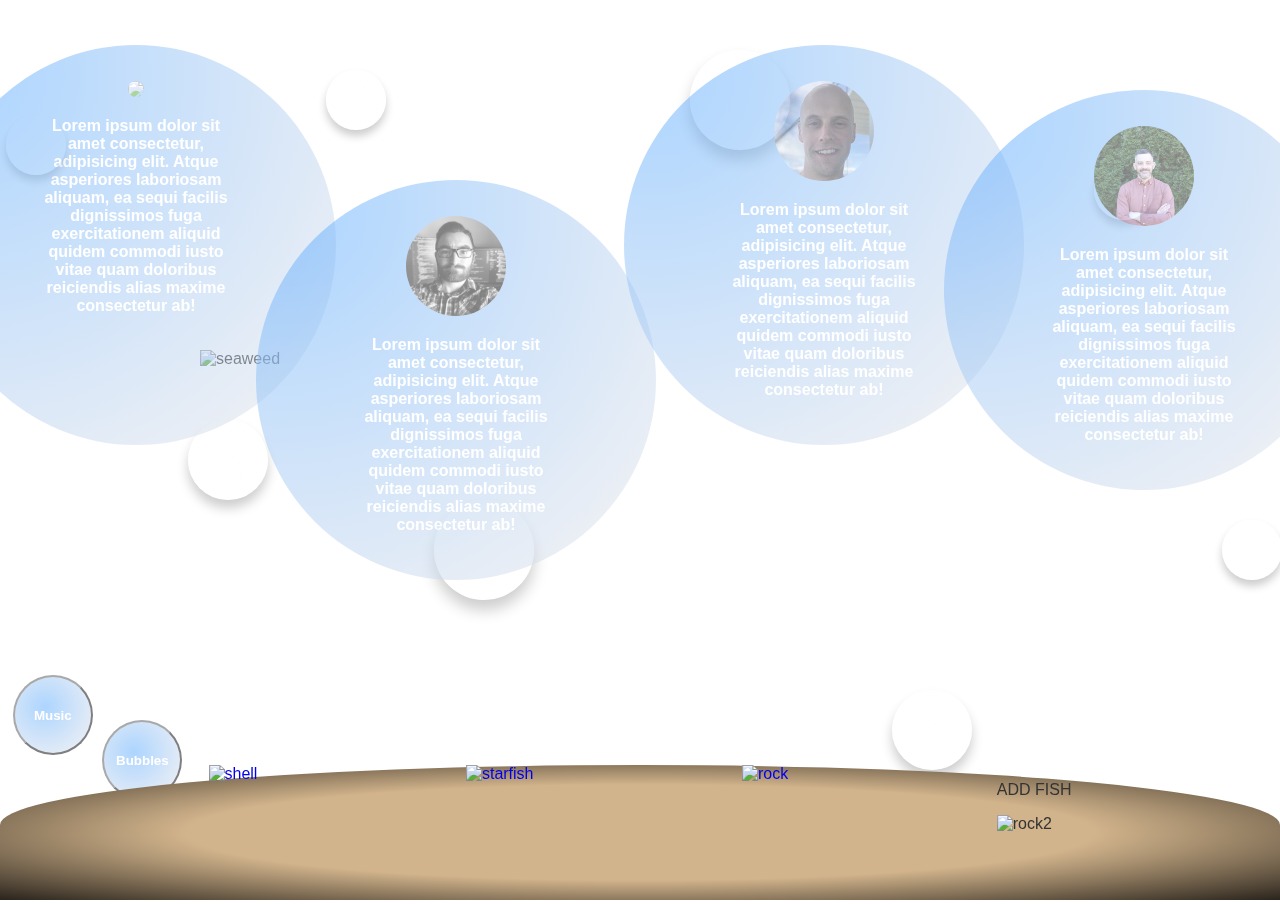
==== about.html @ e94e4876 "Merge pull request #11 from seanjmurray/Dev" ====
<!DOCTYPE html>
<html lang="en">
<head>
  <meta charset="UTF-8">
  <meta name="viewport" content="width=device-width, initial-scale=1.0">
  <title>Zen Aquarium</title>
  <link rel="stylesheet" href="css/reset.css" type="text/css">
  <link rel="stylesheet" href="css/style.css" type="text/css">
</head>
<body>
  <header>
  </header>
  <main>
    <canvas id="myCanvas"></canvas>

    <div> 
      <div id="Leah"> <img src="https://via.placeholder.com/100" > <p > Lorem ipsum dolor sit amet consectetur, adipisicing elit. Atque asperiores laboriosam aliquam, ea sequi facilis dignissimos fuga exercitationem aliquid quidem commodi iusto vitae quam doloribus reiciendis alias maxime consectetur ab! </p> </div>
      <div id="Sean"> <img src = "img/sean.jpg"> <p> Lorem ipsum dolor sit amet consectetur, adipisicing elit. Atque asperiores laboriosam aliquam, ea sequi facilis dignissimos fuga exercitationem aliquid quidem commodi iusto vitae quam doloribus reiciendis alias maxime consectetur ab! </p> </div>
      <div id="Michael"> <img src = "img/person1.jpg"> <p> Lorem ipsum dolor sit amet consectetur, adipisicing elit. Atque asperiores laboriosam aliquam, ea sequi facilis dignissimos fuga exercitationem aliquid quidem commodi iusto vitae quam doloribus reiciendis alias maxime consectetur ab! </p> </div>
      <div id="Stephen"> <img src = "img/image.png"><p> Lorem ipsum dolor sit amet consectetur, adipisicing elit. Atque asperiores laboriosam aliquam, ea sequi facilis dignissimos fuga exercitationem aliquid quidem commodi iusto vitae quam doloribus reiciendis alias maxime consectetur ab! </p> </div>
    </div>
    <div id="buttons">
      <audio id="soundtrack" src="nocturne.mp3"></audio>
      <audio id="bubbleSounds" src="underwater.mp3"></audio>
      <button id="audio" type="button">Music</button>
      <button id="bubbles" type="button">Bubbles</button>
    </div>
    <div id="background-wrap">  
      <div class="bubble x1"></div>
      <div class="bubble x2"></div>
      <div class="bubble x3"></div>
      <div class="bubble x4"></div>
      <div class="bubble x5"></div>
      <div class="bubble x6"></div>
      <div class="bubble x7"></div>
      <div class="bubble x8"></div>
      <div class="bubble x9"></div>
      <div class="bubble x10"></div>
      <img id="seaweed" src="img/seaweed1.png" alt="seaweed">
    </div>
  </main>
  <footer>

    <div>
      <a href="index.html"><p>HOME</p><img id ="shell"src="img/shell-4345809_640.png" alt="shell"> </a>
    </div>

    <div>
      <a href="about.html"><p>ABOUT US</p><img id="starfish" src="img/starfish.png" alt="starfish" text="About Us"> </a>
    </div>

    <div>
      <a href="links.html"><p>LINKS</p><img id="rock" src="img/rock.png" alt="rock"> </a> 
    </div>
    
    <div>
      <p>ADD FISH</p>
      <img id="rock2" src="img/rock2.png" alt="rock2">
    </div>
    
  </footer>
  <script src="js/app.js"></script>
  <script src="js/music.js"></script>
  <script src="js/profile.js"></script>
</body>

</html>
---- css/style.css ----
body {
	/* background: #00b4ff; */
	color: #333;
	font: 100% Lato, Arial, Sans Serif;
	height: 100%;
	margin: 0;
	padding: 0;
	overflow-x: hidden;
	overflow-y: hidden;
	/* background-image: radial-gradient(ellipse at center, rgba(0,0,0,0) 50%, rgba(0,0,0,0.8) 100%); background-repeat: repeat; */
}
.hidden{
	display: none;
}

#myCanvas{
	height: 100vh;
	width: 100%;
}

#background-wrap {
	bottom: 0;
	left: 0;
	position: fixed;
	right: 0;
	top: 0;
	z-index: -1;
}

#audio,
#bubbles{
	background: radial-gradient(circle at 30px 30px, #5cabff, rgb(237, 232, 232));
	border-radius: 50%;
	color: white;
	display: block;
	font-weight: bold;
	height: 80px;
	opacity: 50%;
	outline: none;
	padding: 10px;
	text-align: center;
	width: 80px;
	transition: 1s ease;
}

#Michael,
#Leah, #Sean, #Stephen {
	background: radial-gradient(circle at 30px 30px, #5cabff, rgb(237, 232, 232));
	border-radius: 50%;
	color: white;
	display: block;
	font-weight: bold;
	opacity: 50%;
	outline: none;
	padding: 100px;
	text-align: center;
	width: 200px;
	height: 200px;
	transition: 1s ease;
}

#Leah img {
	transform: translateY(-4em);
	border-radius: 50%;
	width: 100px;
}

#Sean img {
	transform: translateY(-4em);
	border-radius: 50%;
	width: 100px;
}

#Michael img {
	transform: translateY(-4em);
	border-radius: 50%;
	width: 100px;
}

#Stephen img {
	transform: translateY(-4em);
	border-radius: 50%;
	width: 100px;
}

#Leah {
	animation: MoveUpDown 15s linear infinite;
	left: -5%;
	position: absolute;
	top: 5%;
}

#Sean {
	animation: MoveUpDown 15s linear infinite;
	left: 20%;
	position: absolute;
	top: 20%;
}

#Michael {
	animation: MoveUpDown 15s linear infinite;
	right: 20%;
	position: absolute;
	top: 5%;
}

#Stephen {
	animation: MoveUpDown 15s linear infinite;
	right: -5%;
	position: absolute;
	top: 10%;
}

#Leah:hover, #Sean:hover, #Michael:hover, #Stephen:hover {
	color: white;
	font-size: 14px;
	transform: scale(1.1);
	width: 200px;
	height: 200px;
}

#Leah:hover .hidden, #Sean:hover .hidden, #Michael:hover .hidden, #Stephen:hover .hidden {
	display: block;
	
}

#Leah p {
	transform: translateY(-4em);
	max-width: 200px;
}

#Sean p {
	transform: translateY(-4em);
	
}

#Michael p {
	transform: translateY(-4em);
	
}

#Stephen p {
	transform: translateY(-4em);
	
}

#audio:hover,
#bubbles:hover{
	color: white;
	font-size: 14px;
	height: 100px;
	width: 100px;
}

#audio {
	animation: MoveUpDown 15s linear infinite;
	left: 1%;
	position: absolute;
	top: 75%;
}

#bubbles {
	animation: MoveUpDown 12s linear infinite;
	left: 8%;
	position: absolute;
	top: 80%;
}

@keyframes MoveUpDown{
	0%, 100% {
		margin-top: 20px;
	}
	50% {
		margin-top: 50px;
}
}

/* KEYFRAMES */

@keyframes animateBubble {
	0% {
		margin-top: 800px;
	}
	100% {
		margin-top: -100%;
	}
}

@keyframes sideWays {
	0% {
		margin-left: 0px;
	}
	100% {
		margin-left: 50px;
	}
} 

/* ANIMATIONS */

.x1 {
	animation: animateBubble 15s linear infinite, sideWays 2s ease-in-out infinite alternate;
	left: -5%;
	top: 5%;
	transform: scale(0.3);
}

.x2 {
	animation: animateBubble 13s linear infinite, sideWays 4s ease-in-out infinite alternate;
	left: 5%;
	top: 80%;
	transform: scale(0.4);
}

.x3 {
	animation: animateBubble 14s linear infinite, sideWays 2s ease-in-out infinite alternate;
	left: 10%;
	top: 40%;
	transform: scale(0.4);
}

.x4 {
	animation: animateBubble 11s linear infinite, sideWays 3s ease-in-out infinite alternate;
	left: 20%;
	top: 0;
	transform: scale(0.3);
}

.x5 {
	animation: animateBubble 13s linear infinite, sideWays 4s ease-in-out infinite alternate;
	left: 30%;
	top: 50%;
	transform: scale(0.5);
}

.x6 {
	animation: animateBubble 15s linear infinite, sideWays 2s ease-in-out infinite alternate;
	left: 50%;
	top: 0;
	transform: scale(0.5);
}

.x7 {
	animation: animateBubble 17s linear infinite, sideWays 2s ease-in-out infinite alternate;
	left: 65%;
	top: 70%;
	transform: scale(0.4);
}

.x8 {
	animation: animateBubble 14s linear infinite, sideWays 3s ease-in-out infinite alternate;
	left: 80%;
	top: 10%;
	transform: scale(0.3);
}

.x9 {
	animation: animateBubble 16s linear infinite, sideWays 4s ease-in-out infinite alternate;
	left: 90%;
	top: 50%;
	transform: scale(0.3);
}

.x10 {
	animation: animateBubble 13s linear infinite, sideWays 2s ease-in-out infinite alternate;
	left: 80%;
	top: 80%;
	transform: scale(0.3);
}

/* OBJECTS */

.bubble {
	border-radius: 50%;
	box-shadow: 0 20px 30px rgba(0, 0, 0, 0.2), inset 0px 10px 30px 5px rgba(255, 255, 255, 1);
	height: 200px;
	position: absolute;
	width: 200px;
}

.bubble:after {

	background: radial-gradient(ellipse at center, rgba(255, 255, 255, 0.5) 0%, rgba(255, 255, 255, 0) 70%);
	border-radius: 50%;
	box-shadow: inset 0 20px 30px rgba(255, 255, 255, 0.3);
	content: "";
	height: 180px;
	left: 10px;
	position: absolute;
	width: 180px;
}

footer {
	background-color: tan;
	position: absolute;
	width: 100%;
	background-image: radial-gradient(ellipse at center, rgba(0,0,0,0) 50%, rgba(0,0,0,0.8) 100%), url('https://www.transparenttextures.com/patterns/asfalt-dark.png'); background-repeat: repeat;
	border-top-left-radius: 90% 80%;
	border-top-right-radius: 90% 80%;
	display: flex;
	height: 15vh;
	justify-content: space-evenly;
	position: absolute;
	top: 85%;
}

#shell {
	width: 150px;
	padding-bottom: 5px;
	transition: .4s;
}

#shell:hover {
	transform: scale(1.1);

}

a {
	text-decoration: none;
	font-family: 'Lucida Sans', 'Lucida Sans Regular', 'Lucida Grande', 'Lucida Sans Unicode', Geneva, Verdana, sans-serif;
}

div a p {
	display: none;
	transition: ease-in 1s;
	text-decoration: none;
	color: white;
	font-family: 'Lucida Sans', 'Lucida Sans Regular', 'Lucida Grande', 'Lucida Sans Unicode', Geneva, Verdana, sans-serif;
}

div a:hover p {
	
	display: block;
	text-align: center;
}

/* footer div p {
	display: none;
} */

footer div:hover {
	display: block;
}

#starfish {
	width: 150px;
	left: 400px;
	/* visibility: hidden; */
	transition: .4s;

}

#starfish:hover {
 transform: scale(1.1);
}


#rock {
	width: 200px;
	padding-bottom: 18px;
	transition: .4s;

}

#rock:hover {
 transform: scale(1.1) ;
}

#rock2 {
	width: 120px;
	transition: .4s;
}

#rock2:hover {
	transform: scale(1.1);
}

/* .hidden {
	display: none;
}

.hidden:hover {
	display: block;
} */

#seaweed {
	height: 50%;
	margin-left: 200px;
	margin-top: 350px;
}

/* The Modal (background) */
.modal {
  display: none;
  position: fixed;
  z-index: 1; 
  left: 0;
  top: 0;
  width: 100%;
  height: 100%;
  background-color: rgb(0,0,0); /* Fallback color */
  background-color: rgba(0,0,0,0.4); /* Black w/ opacity */
}

/* Modal Content/Box */
.modal-content {
  background-color: #fefefe;
  margin: 15% auto; /* 15% from the top and centered */
  padding: 20px;
  border: 1px solid #888;
  width: 80%; 
}

/* The Close Button */
.close {
  color: #aaa;
  float: right;
  font-size: 28px;
	font-weight: bold;
	transition: .3s;
}

.close:hover,
.close:focus {
  color: black;
  text-decoration: none;
  cursor: pointer;
}
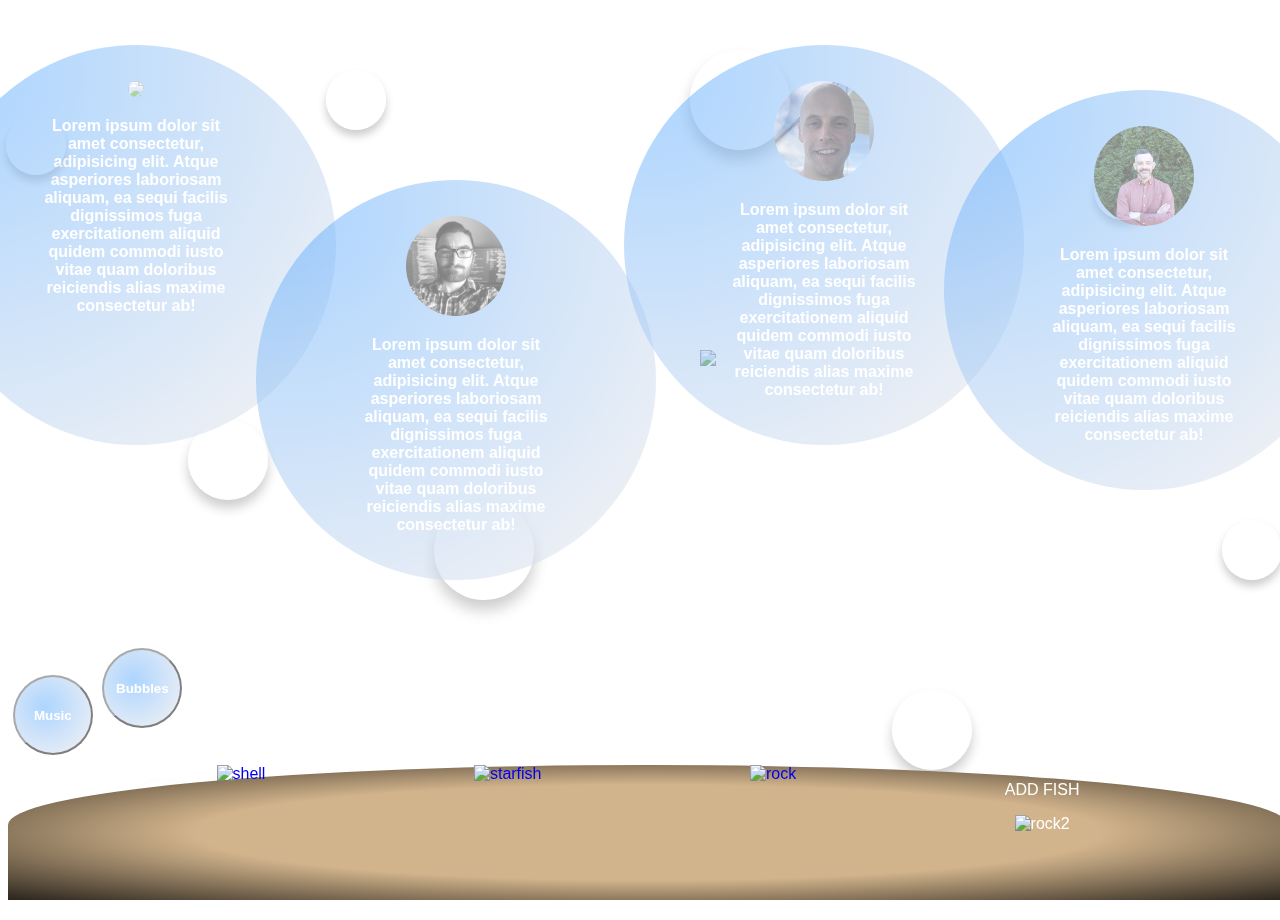
==== commit 96d593c4: "clean up stylesheets" ====
--- a/about.html
+++ b/about.html
@@ -6,6 +6,7 @@
   <title>Zen Aquarium</title>
   <link rel="stylesheet" href="css/reset.css" type="text/css">
   <link rel="stylesheet" href="css/style.css" type="text/css">
+  <link rel = "stylesheet" href="css/about.css" type = "text/css">
 </head>
 <body>
   <header>
@@ -14,10 +15,10 @@
     <canvas id="myCanvas"></canvas>
 
     <div> 
-      <div id="Leah"> <img src="https://via.placeholder.com/100" > <p > Lorem ipsum dolor sit amet consectetur, adipisicing elit. Atque asperiores laboriosam aliquam, ea sequi facilis dignissimos fuga exercitationem aliquid quidem commodi iusto vitae quam doloribus reiciendis alias maxime consectetur ab! </p> </div>
-      <div id="Sean"> <img src = "img/sean.jpg"> <p> Lorem ipsum dolor sit amet consectetur, adipisicing elit. Atque asperiores laboriosam aliquam, ea sequi facilis dignissimos fuga exercitationem aliquid quidem commodi iusto vitae quam doloribus reiciendis alias maxime consectetur ab! </p> </div>
-      <div id="Michael"> <img src = "img/person1.jpg"> <p> Lorem ipsum dolor sit amet consectetur, adipisicing elit. Atque asperiores laboriosam aliquam, ea sequi facilis dignissimos fuga exercitationem aliquid quidem commodi iusto vitae quam doloribus reiciendis alias maxime consectetur ab! </p> </div>
-      <div id="Stephen"> <img src = "img/image.png"><p> Lorem ipsum dolor sit amet consectetur, adipisicing elit. Atque asperiores laboriosam aliquam, ea sequi facilis dignissimos fuga exercitationem aliquid quidem commodi iusto vitae quam doloribus reiciendis alias maxime consectetur ab! </p> </div>
+      <div id="Leah"> <img src="https://via.placeholder.com/100" class="headshot" > <p class="bio"> Lorem ipsum dolor sit amet consectetur, adipisicing elit. Atque asperiores laboriosam aliquam, ea sequi facilis dignissimos fuga exercitationem aliquid quidem commodi iusto vitae quam doloribus reiciendis alias maxime consectetur ab! </p> </div>
+      <div id="Sean"> <img src = "img/sean.jpg" class="headshot"> <p class="bio"> Lorem ipsum dolor sit amet consectetur, adipisicing elit. Atque asperiores laboriosam aliquam, ea sequi facilis dignissimos fuga exercitationem aliquid quidem commodi iusto vitae quam doloribus reiciendis alias maxime consectetur ab! </p> </div>
+      <div id="Michael"> <img src = "img/person1.jpg" class="headshot"> <p class="bio"> Lorem ipsum dolor sit amet consectetur, adipisicing elit. Atque asperiores laboriosam aliquam, ea sequi facilis dignissimos fuga exercitationem aliquid quidem commodi iusto vitae quam doloribus reiciendis alias maxime consectetur ab! </p> </div>
+      <div id="Stephen"> <img src = "img/image.png" class="headshot"><p class="bio"> Lorem ipsum dolor sit amet consectetur, adipisicing elit. Atque asperiores laboriosam aliquam, ea sequi facilis dignissimos fuga exercitationem aliquid quidem commodi iusto vitae quam doloribus reiciendis alias maxime consectetur ab! </p> </div>
     </div>
     <div id="buttons">
       <audio id="soundtrack" src="nocturne.mp3"></audio>
--- a/css/style.css
+++ b/css/style.css
@@ -1,13 +1,10 @@
 body {
-	/* background: #00b4ff; */
-	color: #333;
+	color: #fff;
 	font: 100% Lato, Arial, Sans Serif;
 	height: 100%;
-	margin: 0;
-	padding: 0;
 	overflow-x: hidden;
 	overflow-y: hidden;
-	/* background-image: radial-gradient(ellipse at center, rgba(0,0,0,0) 50%, rgba(0,0,0,0.8) 100%); background-repeat: repeat; */
+	text-align: center;
 }
 .hidden{
 	display: none;
@@ -18,6 +15,7 @@
 	width: 100%;
 }
 
+/* bubble container */
 #background-wrap {
 	bottom: 0;
 	left: 0;
@@ -27,6 +25,7 @@
 	z-index: -1;
 }
 
+/* play and pause buttons */
 #audio,
 #bubbles{
 	background: radial-gradient(circle at 30px 30px, #5cabff, rgb(237, 232, 232));
@@ -43,110 +42,8 @@
 	transition: 1s ease;
 }
 
-#Michael,
-#Leah, #Sean, #Stephen {
-	background: radial-gradient(circle at 30px 30px, #5cabff, rgb(237, 232, 232));
-	border-radius: 50%;
-	color: white;
-	display: block;
-	font-weight: bold;
-	opacity: 50%;
-	outline: none;
-	padding: 100px;
-	text-align: center;
-	width: 200px;
-	height: 200px;
-	transition: 1s ease;
-}
-
-#Leah img {
-	transform: translateY(-4em);
-	border-radius: 50%;
-	width: 100px;
-}
-
-#Sean img {
-	transform: translateY(-4em);
-	border-radius: 50%;
-	width: 100px;
-}
-
-#Michael img {
-	transform: translateY(-4em);
-	border-radius: 50%;
-	width: 100px;
-}
-
-#Stephen img {
-	transform: translateY(-4em);
-	border-radius: 50%;
-	width: 100px;
-}
-
-#Leah {
-	animation: MoveUpDown 15s linear infinite;
-	left: -5%;
-	position: absolute;
-	top: 5%;
-}
-
-#Sean {
-	animation: MoveUpDown 15s linear infinite;
-	left: 20%;
-	position: absolute;
-	top: 20%;
-}
-
-#Michael {
-	animation: MoveUpDown 15s linear infinite;
-	right: 20%;
-	position: absolute;
-	top: 5%;
-}
-
-#Stephen {
-	animation: MoveUpDown 15s linear infinite;
-	right: -5%;
-	position: absolute;
-	top: 10%;
-}
-
-#Leah:hover, #Sean:hover, #Michael:hover, #Stephen:hover {
-	color: white;
-	font-size: 14px;
-	transform: scale(1.1);
-	width: 200px;
-	height: 200px;
-}
-
-#Leah:hover .hidden, #Sean:hover .hidden, #Michael:hover .hidden, #Stephen:hover .hidden {
-	display: block;
-	
-}
-
-#Leah p {
-	transform: translateY(-4em);
-	max-width: 200px;
-}
-
-#Sean p {
-	transform: translateY(-4em);
-	
-}
-
-#Michael p {
-	transform: translateY(-4em);
-	
-}
-
-#Stephen p {
-	transform: translateY(-4em);
-	
-}
-
 #audio:hover,
 #bubbles:hover{
-	color: white;
 	font-size: 14px;
 	height: 100px;
 	width: 100px;
@@ -163,7 +60,7 @@
 	animation: MoveUpDown 12s linear infinite;
 	left: 8%;
 	position: absolute;
-	top: 80%;
+	top: 72%;
 }
 
 @keyframes MoveUpDown{
@@ -174,6 +71,7 @@
 		margin-top: 50px;
 }
 }
+
 
 /* KEYFRAMES */
 
@@ -291,7 +189,6 @@
 
 footer {
 	background-color: tan;
-	position: absolute;
 	width: 100%;
 	background-image: radial-gradient(ellipse at center, rgba(0,0,0,0) 50%, rgba(0,0,0,0.8) 100%), url('https://www.transparenttextures.com/patterns/asfalt-dark.png'); background-repeat: repeat;
 	border-top-left-radius: 90% 80%;
@@ -309,9 +206,8 @@
 	transition: .4s;
 }
 
-#shell:hover {
+#shell:hover, #starfish:hover, #rock:hover, #rock2:hover {
 	transform: scale(1.1);
-
 }
 
 a {
@@ -344,43 +240,19 @@
 #starfish {
 	width: 150px;
 	left: 400px;
-	/* visibility: hidden; */
 	transition: .4s;
-
-}
-
-#starfish:hover {
- transform: scale(1.1);
-}
-
+}
 
 #rock {
 	width: 200px;
 	padding-bottom: 18px;
 	transition: .4s;
-
-}
-
-#rock:hover {
- transform: scale(1.1) ;
 }
 
 #rock2 {
 	width: 120px;
 	transition: .4s;
 }
-
-#rock2:hover {
-	transform: scale(1.1);
-}
-
-/* .hidden {
-	display: none;
-}
-
-.hidden:hover {
-	display: block;
-} */
 
 #seaweed {
 	height: 50%;
--- a/css/about.css
+++ b/css/about.css
@@ -0,0 +1,53 @@
+#Michael,
+#Leah, #Sean, #Stephen {
+	background: radial-gradient(circle at 30px 30px, #5cabff, rgb(237, 232, 232));
+	border-radius: 50%;
+	font-weight: bold;
+	opacity: 50%;
+	outline: none;
+	padding: 100px;
+	width: 200px;
+	height: 200px;
+  transition: 1s ease;
+  position: absolute;
+  animation: MoveUpDown 15s linear infinite;
+}
+
+.headshot {
+  transform: translateY(-4em);
+	border-radius: 50%;
+	width: 100px;
+}
+
+#Leah {
+	left: -5%;
+	top: 5%;
+}
+
+#Sean {
+	left: 20%;
+	top: 20%;
+}
+
+#Michael {
+	right: 20%;
+	top: 5%;
+}
+
+#Stephen {
+	right: -5%;
+	top: 10%;
+}
+
+#Leah:hover, #Sean:hover, #Michael:hover, #Stephen:hover {
+	font-size: 14px;
+	transform: scale(1.1);
+	width: 200px;
+	height: 200px;
+}
+
+.bio {
+  transform: translateY(-4em);
+}
+	
+
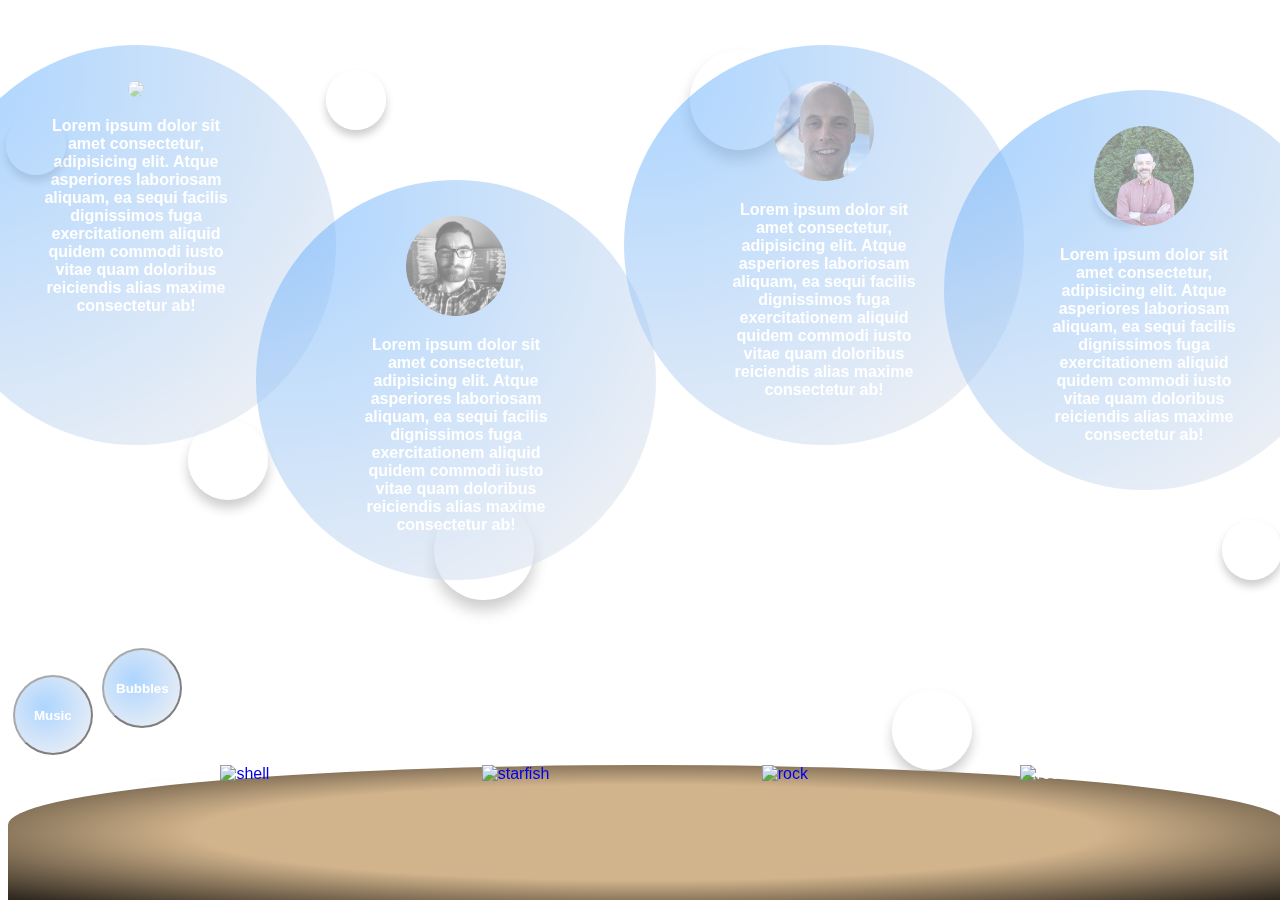
==== commit faeff1fa: "add new fish art, modal functionality, revise app.js" ====
--- a/about.html
+++ b/about.html
@@ -37,7 +37,6 @@
       <div class="bubble x8"></div>
       <div class="bubble x9"></div>
       <div class="bubble x10"></div>
-      <img id="seaweed" src="img/seaweed1.png" alt="seaweed">
     </div>
   </main>
   <footer>
@@ -55,8 +54,10 @@
     </div>
     
     <div>
+      <a>
       <p>ADD FISH</p>
       <img id="rock2" src="img/rock2.png" alt="rock2">
+      </a>
     </div>
     
   </footer>
--- a/css/style.css
+++ b/css/style.css
@@ -254,14 +254,8 @@
 	transition: .4s;
 }
 
-#seaweed {
-	height: 50%;
-	margin-left: 200px;
-	margin-top: 350px;
-}
-
 /* The Modal (background) */
-.modal {
+#modal {
   display: none;
   position: fixed;
   z-index: 1; 
@@ -269,30 +263,34 @@
   top: 0;
   width: 100%;
   height: 100%;
-  background-color: rgb(0,0,0); /* Fallback color */
-  background-color: rgba(0,0,0,0.4); /* Black w/ opacity */
 }
 
 /* Modal Content/Box */
 .modal-content {
-  background-color: #fefefe;
+  background-color: #00B4FF;
   margin: 15% auto; /* 15% from the top and centered */
-  padding: 20px;
+  padding: 0 20px 20px 20px;
   border: 1px solid #888;
   width: 80%; 
 }
 
+.modalPic {
+	height: 2em;
+}
+
 /* The Close Button */
-.close {
-  color: #aaa;
-  float: right;
-  font-size: 28px;
+#close {
+  color: #000;
+	position: relative;
+	/* top: 20%; */
+	left: 48%;
+  font-size: 50px;
 	font-weight: bold;
 	transition: .3s;
 }
 
-.close:hover,
-.close:focus {
+#close:hover,
+#close:focus {
   color: black;
   text-decoration: none;
   cursor: pointer;
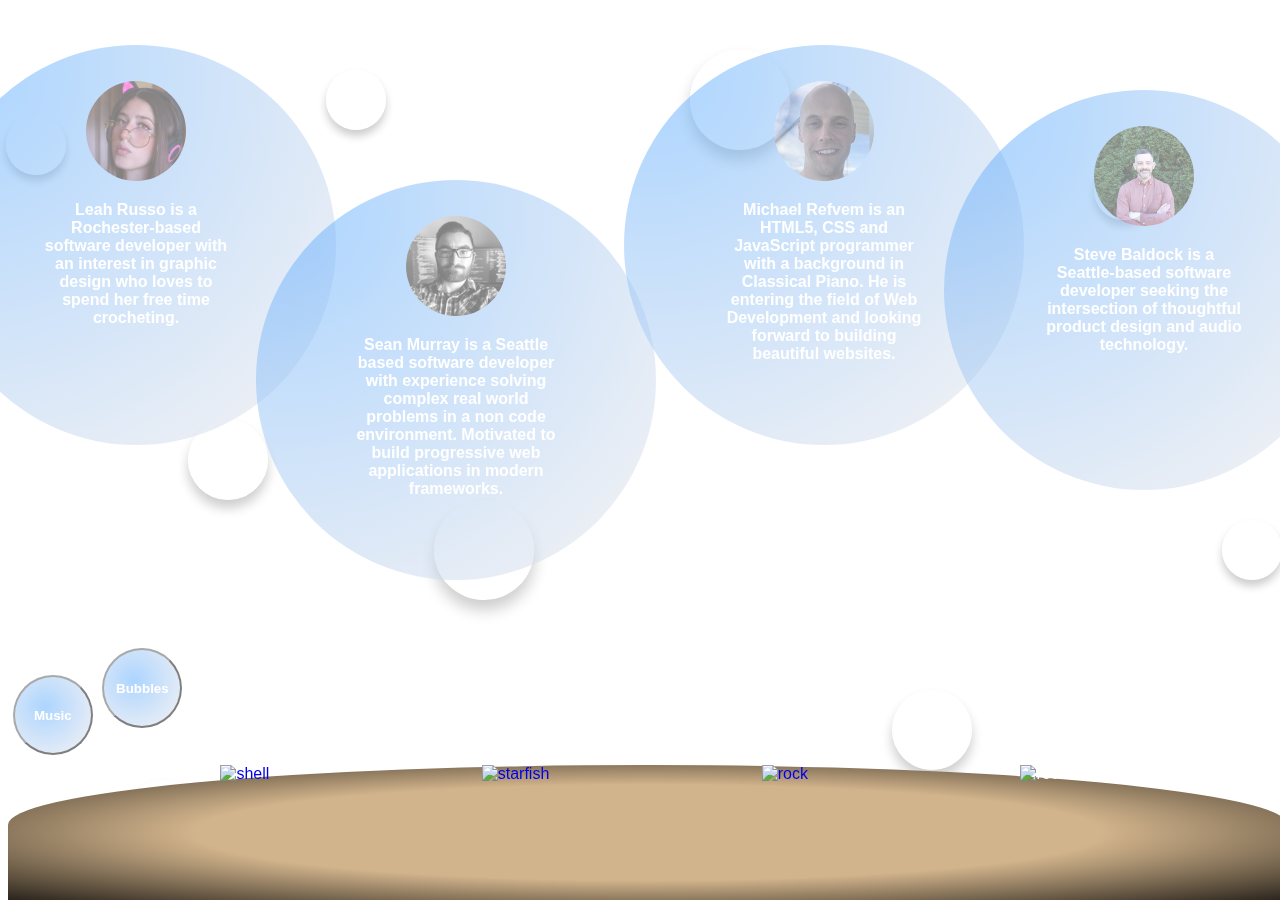
==== commit a630488a: "add bios" ====
--- a/about.html
+++ b/about.html
@@ -15,10 +15,10 @@
     <canvas id="myCanvas"></canvas>
 
     <div> 
-      <div id="Leah"> <img src="https://via.placeholder.com/100" class="headshot" > <p class="bio"> Lorem ipsum dolor sit amet consectetur, adipisicing elit. Atque asperiores laboriosam aliquam, ea sequi facilis dignissimos fuga exercitationem aliquid quidem commodi iusto vitae quam doloribus reiciendis alias maxime consectetur ab! </p> </div>
-      <div id="Sean"> <img src = "img/sean.jpg" class="headshot"> <p class="bio"> Lorem ipsum dolor sit amet consectetur, adipisicing elit. Atque asperiores laboriosam aliquam, ea sequi facilis dignissimos fuga exercitationem aliquid quidem commodi iusto vitae quam doloribus reiciendis alias maxime consectetur ab! </p> </div>
-      <div id="Michael"> <img src = "img/person1.jpg" class="headshot"> <p class="bio"> Lorem ipsum dolor sit amet consectetur, adipisicing elit. Atque asperiores laboriosam aliquam, ea sequi facilis dignissimos fuga exercitationem aliquid quidem commodi iusto vitae quam doloribus reiciendis alias maxime consectetur ab! </p> </div>
-      <div id="Stephen"> <img src = "img/image.png" class="headshot"><p class="bio"> Lorem ipsum dolor sit amet consectetur, adipisicing elit. Atque asperiores laboriosam aliquam, ea sequi facilis dignissimos fuga exercitationem aliquid quidem commodi iusto vitae quam doloribus reiciendis alias maxime consectetur ab! </p> </div>
+      <div id="Leah"> <img src="img/leah.jpg" class="headshot" > <p class="bio"> Leah Russo is a Rochester-based software developer with an interest in graphic design who loves to spend her free time crocheting. </p> </div>
+      <div id="Sean"> <img src = "img/sean.jpg" class="headshot"> <p class="bio">Sean Murray is a Seattle based software developer with experience solving complex real world problems in a non code environment.  Motivated to build progressive web applications in modern frameworks. </p> </div>
+      <div id="Michael"> <img src = "img/person1.jpg" class="headshot"> <p class="bio"> Michael Refvem is an HTML5, CSS and JavaScript programmer with a background in Classical Piano. He is entering the field of Web Development and looking forward to building beautiful websites. </p> </div>
+      <div id="Stephen"> <img src = "img/image.png" class="headshot"><p class="bio">Steve Baldock is a Seattle-based software developer seeking the intersection of thoughtful product design and audio technology. </p> </div>
     </div>
     <div id="buttons">
       <audio id="soundtrack" src="nocturne.mp3"></audio>
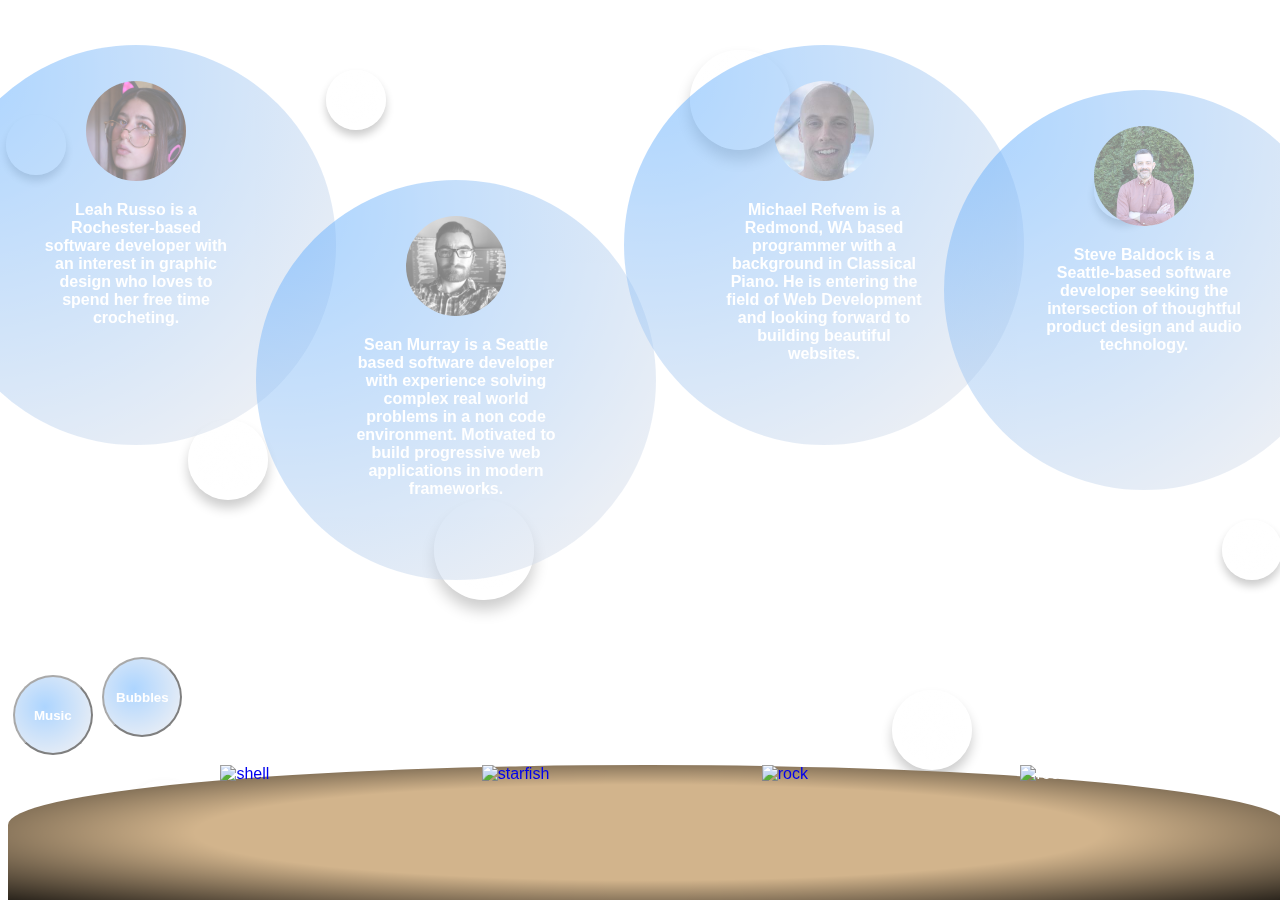
==== commit f4df7681: "moved mp3 files to assets, links page set up, select fish button transforms into crab" ====
--- a/about.html
+++ b/about.html
@@ -1,32 +1,35 @@
 <!DOCTYPE html>
 <html lang="en">
+
 <head>
   <meta charset="UTF-8">
   <meta name="viewport" content="width=device-width, initial-scale=1.0">
-  <title>Zen Aquarium</title>
+  <title>Meet the Team</title>
   <link rel="stylesheet" href="css/reset.css" type="text/css">
   <link rel="stylesheet" href="css/style.css" type="text/css">
-  <link rel = "stylesheet" href="css/about.css" type = "text/css">
+  <link rel="stylesheet" href="css/about.css" type="text/css">
 </head>
+
 <body>
   <header>
   </header>
   <main>
     <canvas id="myCanvas"></canvas>
 
+
     <div> 
       <div id="Leah"> <img src="img/leah.jpg" class="headshot" > <p class="bio"> Leah Russo is a Rochester-based software developer with an interest in graphic design who loves to spend her free time crocheting. </p> </div>
       <div id="Sean"> <img src = "img/sean.jpg" class="headshot"> <p class="bio">Sean Murray is a Seattle based software developer with experience solving complex real world problems in a non code environment.  Motivated to build progressive web applications in modern frameworks. </p> </div>
-      <div id="Michael"> <img src = "img/person1.jpg" class="headshot"> <p class="bio"> Michael Refvem is an HTML5, CSS and JavaScript programmer with a background in Classical Piano. He is entering the field of Web Development and looking forward to building beautiful websites. </p> </div>
+      <div id="Michael"> <img src = "img/person1.jpg" class="headshot"> <p class="bio"> Michael Refvem is a Redmond, WA based programmer with a background in Classical Piano. He is entering the field of Web Development and looking forward to building beautiful websites. </p> </div>
       <div id="Stephen"> <img src = "img/image.png" class="headshot"><p class="bio">Steve Baldock is a Seattle-based software developer seeking the intersection of thoughtful product design and audio technology. </p> </div>
     </div>
     <div id="buttons">
-      <audio id="soundtrack" src="nocturne.mp3"></audio>
-      <audio id="bubbleSounds" src="underwater.mp3"></audio>
+      <audio id="soundtrack" src="assets/nocturne.mp3"></audio>
+      <audio id="bubbleSounds" src="assets/underwater.mp3"></audio>
       <button id="audio" type="button">Music</button>
       <button id="bubbles" type="button">Bubbles</button>
     </div>
-    <div id="background-wrap">  
+    <div id="background-wrap">
       <div class="bubble x1"></div>
       <div class="bubble x2"></div>
       <div class="bubble x3"></div>
@@ -42,24 +45,30 @@
   <footer>
 
     <div>
-      <a href="index.html"><p>HOME</p><img id ="shell"src="img/shell-4345809_640.png" alt="shell"> </a>
+      <a href="index.html">
+        <p>HOME</p><img id="shell" src="img/shell-4345809_640.png" alt="shell">
+      </a>
     </div>
 
     <div>
-      <a href="about.html"><p>ABOUT US</p><img id="starfish" src="img/starfish.png" alt="starfish" text="About Us"> </a>
+      <a href="about.html">
+        <p>ABOUT US</p><img id="starfish" src="img/starfish.png" alt="starfish" text="About Us">
+      </a>
     </div>
 
     <div>
-      <a href="links.html"><p>LINKS</p><img id="rock" src="img/rock.png" alt="rock"> </a> 
+      <a href="links.html">
+        <p>LINKS</p><img id="rock" src="img/rock.png" alt="rock">
+      </a>
     </div>
-    
+
     <div>
       <a>
-      <p>ADD FISH</p>
-      <img id="rock2" src="img/rock2.png" alt="rock2">
+        <p><img class="crab" src="https://cdn.pixabay.com/photo/2020/04/11/13/53/crab-5030504_960_720.png" alt="crab"></p>
+        <img id="rock2" src="img/rock2.png" alt="rock2">
       </a>
     </div>
-    
+
   </footer>
   <script src="js/app.js"></script>
   <script src="js/music.js"></script>
--- a/css/style.css
+++ b/css/style.css
@@ -6,11 +6,12 @@
 	overflow-y: hidden;
 	text-align: center;
 }
-.hidden{
+
+.hidden {
 	display: none;
 }
 
-#myCanvas{
+#myCanvas {
 	height: 100vh;
 	width: 100%;
 }
@@ -27,7 +28,7 @@
 
 /* play and pause buttons */
 #audio,
-#bubbles{
+#bubbles {
 	background: radial-gradient(circle at 30px 30px, #5cabff, rgb(237, 232, 232));
 	border-radius: 50%;
 	color: white;
@@ -43,7 +44,7 @@
 }
 
 #audio:hover,
-#bubbles:hover{
+#bubbles:hover {
 	font-size: 14px;
 	height: 100px;
 	width: 100px;
@@ -60,16 +61,19 @@
 	animation: MoveUpDown 12s linear infinite;
 	left: 8%;
 	position: absolute;
-	top: 72%;
-}
-
-@keyframes MoveUpDown{
-	0%, 100% {
+	top: 73%;
+}
+
+@keyframes MoveUpDown {
+
+	0%,
+	100% {
 		margin-top: 20px;
 	}
+
 	50% {
 		margin-top: 50px;
-}
+	}
 }
 
 
@@ -79,6 +83,7 @@
 	0% {
 		margin-top: 800px;
 	}
+
 	100% {
 		margin-top: -100%;
 	}
@@ -88,10 +93,11 @@
 	0% {
 		margin-left: 0px;
 	}
+
 	100% {
 		margin-left: 50px;
 	}
-} 
+}
 
 /* ANIMATIONS */
 
@@ -190,7 +196,8 @@
 footer {
 	background-color: tan;
 	width: 100%;
-	background-image: radial-gradient(ellipse at center, rgba(0,0,0,0) 50%, rgba(0,0,0,0.8) 100%), url('https://www.transparenttextures.com/patterns/asfalt-dark.png'); background-repeat: repeat;
+	background-image: radial-gradient(ellipse at center, rgba(0, 0, 0, 0) 50%, rgba(0, 0, 0, 0.8) 100%), url('https://www.transparenttextures.com/patterns/asfalt-dark.png');
+	background-repeat: repeat;
 	border-top-left-radius: 90% 80%;
 	border-top-right-radius: 90% 80%;
 	display: flex;
@@ -206,7 +213,10 @@
 	transition: .4s;
 }
 
-#shell:hover, #starfish:hover, #rock:hover, #rock2:hover {
+#shell:hover,
+#starfish:hover,
+#rock:hover,
+#rock2:hover {
 	transform: scale(1.1);
 }
 
@@ -224,7 +234,7 @@
 }
 
 div a:hover p {
-	
+
 	display: block;
 	text-align: center;
 }
@@ -254,46 +264,56 @@
 	transition: .4s;
 }
 
+.crab {
+	width: 100px;
+}
+
 /* The Modal (background) */
 #modal {
-  display: none;
-  position: fixed;
-  z-index: 1; 
-  left: 0;
-  top: 0;
-  width: 100%;
-  height: 100%;
+	display: none;
+	position: fixed;
+	z-index: 1;
+	left: 0;
+	top: 0;
+	width: 100%;
+	height: 100%;
 }
 
 /* Modal Content/Box */
 .modal-content {
-  background-color: #00B4FF;
-  margin: 15% auto; /* 15% from the top and centered */
-  padding: 0 20px 20px 20px;
-  border: 1px solid #888;
-  width: 80%; 
+	background-color: #00B4FF;
+	border-radius: 10px;
+	font-size: 20px;
+	margin: 15% auto;
+	/* 15% from the top and centered */
+	padding: 0 20px 20px 20px;
+	border: 1px solid #888;
+	opacity: 90%;
+	width: 50%;
 }
 
 .modalPic {
 	height: 2em;
 }
 
+.blur {
+	filter: blur(4px);
+}
+
 /* The Close Button */
 #close {
-  color: #000;
+	color: #000;
 	position: relative;
 	/* top: 20%; */
 	left: 48%;
-  font-size: 50px;
+	font-size: 50px;
 	font-weight: bold;
 	transition: .3s;
 }
 
 #close:hover,
 #close:focus {
-  color: black;
-  text-decoration: none;
-  cursor: pointer;
-}
-
-
+	color: black;
+	text-decoration: none;
+	cursor: pointer;
+}--- a/css/about.css
+++ b/css/about.css
@@ -44,10 +44,11 @@
 	transform: scale(1.1);
 	width: 200px;
 	height: 200px;
+	color: #222222;
 }
 
 .bio {
   transform: translateY(-4em);
 }
-	
 
+
